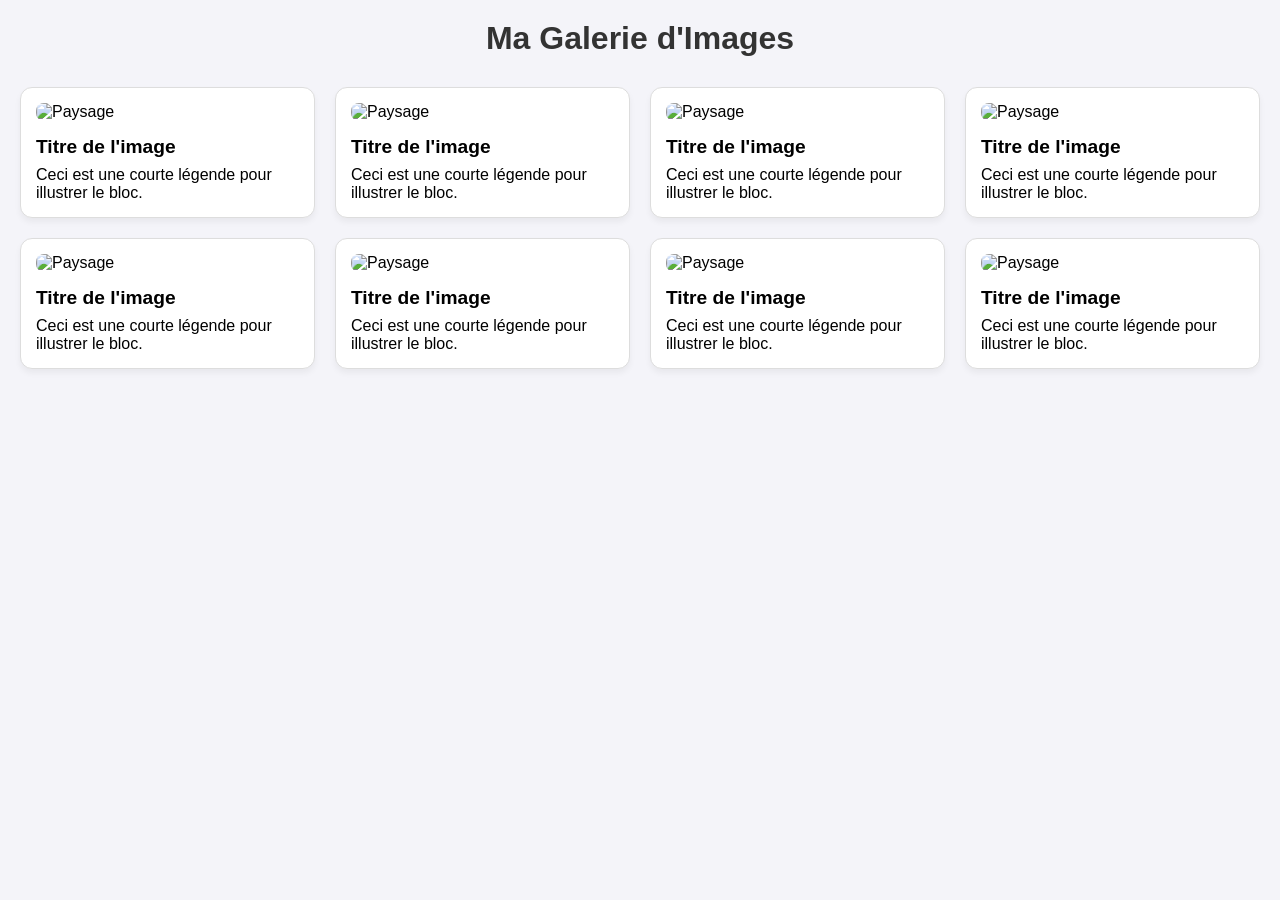
==== index.html @ 1eaf792f "Add files via upload" ====
<!DOCTYPE html>
<html lang="fr">
<head>
    <meta charset="UTF-8">
    <meta name="viewport" content="width=device-width, initial-scale=1.0">
    <title>Galerie Responsive Flexbox</title>
    <link rel="stylesheet" href="style.css">
</head>
<body>

    <header>
        <h1>Ma Galerie d'Images</h1>
    </header>

    <main class="gallery-container">
        <article class="card">
            <img src="https://picsum.photos/400/250?random=1" alt="Paysage">
            <div class="card-content">
                <h3>Titre de l'image</h3>
                <p>Ceci est une courte légende pour illustrer le bloc.</p>
            </div>
        </article>

        <article class="card">
            <img src="https://picsum.photos/400/250?random=2" alt="Paysage">
            <div class="card-content">
                <h3>Titre de l'image</h3>
                <p>Ceci est une courte légende pour illustrer le bloc.</p>
            </div>
        </article>

        <article class="card">
            <img src="https://picsum.photos/400/250?random=3" alt="Paysage">
            <div class="card-content">
                <h3>Titre de l'image</h3>
                <p>Ceci est une courte légende pour illustrer le bloc.</p>
            </div>
        </article>
        
        <article class="card">
            <img src="https://picsum.photos/400/250?random=4" alt="Paysage">
            <div class="card-content">
                <h3>Titre de l'image</h3>
                <p>Ceci est une courte légende pour illustrer le bloc.</p>
            </div>
        </article>

        <article class="card">
            <img src="https://picsum.photos/400/250?random=5" alt="Paysage">
            <div class="card-content">
                <h3>Titre de l'image</h3>
                <p>Ceci est une courte légende pour illustrer le bloc.</p>
            </div>
        </article>

        <article class="card">
            <img src="https://picsum.photos/400/250?random=6" alt="Paysage">
            <div class="card-content">
                <h3>Titre de l'image</h3>
                <p>Ceci est une courte légende pour illustrer le bloc.</p>
            </div>
        </article>

        <article class="card">
            <img src="https://picsum.photos/400/250?random=7" alt="Paysage">
            <div class="card-content">
                <h3>Titre de l'image</h3>
                <p>Ceci est une courte légende pour illustrer le bloc.</p>
            </div>
        </article>

        <article class="card">
            <img src="https://picsum.photos/400/250?random=8" alt="Paysage">
            <div class="card-content">
                <h3>Titre de l'image</h3>
                <p>Ceci est une courte légende pour illustrer le bloc.</p>
            </div>
        </article>
    </main>

</body>
</html>
---- style.css ----
/* Reset de base */
* {
    box-sizing: border-box;
    margin: 0;
    padding: 0;
}

body {
    font-family: 'Segoe UI', Tahoma, Geneva, Verdana, sans-serif;
    background-color: #f4f4f9;
    padding: 20px;
}

header h1 {
    text-align: center;
    margin-bottom: 30px;
    color: #333;
}

/* Container Flexbox */
.gallery-container {
    display: flex;
    flex-wrap: wrap;
    gap: 20px; /* Espace régulier entre les blocs */
    justify-content: center;
}

/* Style de la carte */
.card {
    background-color: white;
    border: 1px solid #ddd;
    border-radius: 12px;
    overflow: hidden; /* Pour que l'image respecte les coins arrondis */
    padding: 15px;
    display: flex;
    flex-direction: column;
    box-shadow: 0 4px 6px rgba(0,0,0,0.05);
}

.card img {
    width: 100%; /* L'image prend toute la largeur */
    height: auto;
    border-radius: 8px; /* Optionnel : arrondi aussi l'image interne */
}

.card-content {
    padding-top: 15px;
}

.card-content h3 {
    margin-bottom: 8px;
    font-size: 1.2rem;
}

/* --- RESPONSIVE --- */

/* Mobile (1 colonne par défaut) */
.card {
    flex: 1 1 100%;
}

/* Tablette (2 colonnes) */
@media (min-width: 600px) {
    .card {
        flex: 1 1 calc(50% - 20px); /* 50% moins le gap */
    }
}

/* Desktop (4 colonnes) */
@media (min-width: 1024px) {
    .card {
        flex: 1 1 calc(25% - 20px); /* 25% moins le gap */
    }
}
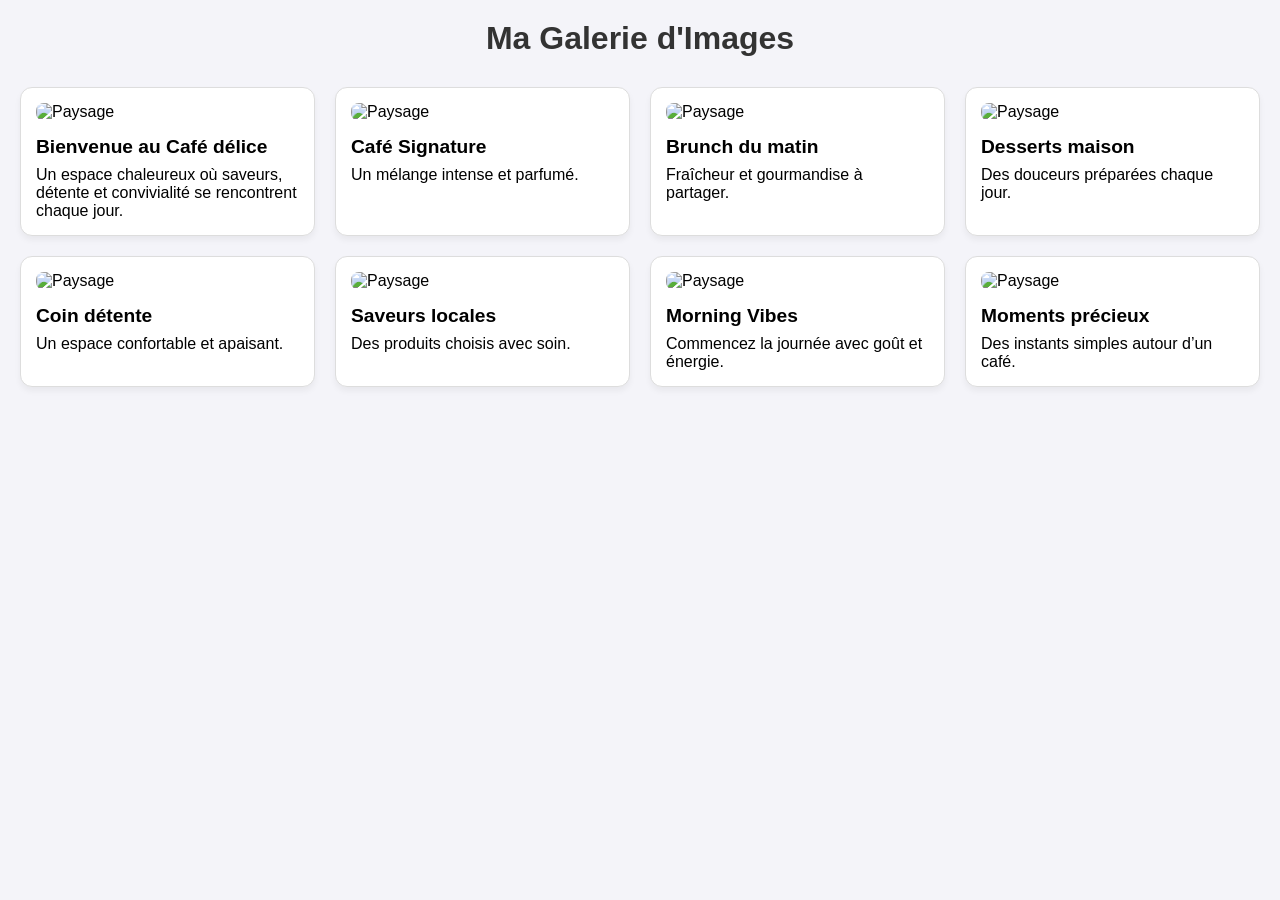
==== commit cfee3e52: "Add files via upload" ====
--- a/index.html
+++ b/index.html
@@ -14,66 +14,66 @@
 
     <main class="gallery-container">
         <article class="card">
-            <img src="https://picsum.photos/400/250?random=1" alt="Paysage">
+            <img src="cebe2c2ff3d949cc9763d69b02c91099.jpg" alt="Paysage">
             <div class="card-content">
-                <h3>Titre de l'image</h3>
-                <p>Ceci est une courte légende pour illustrer le bloc.</p>
+                <h3>Bienvenue au Café délice</h3>
+                <p>Un espace chaleureux où saveurs, détente et convivialité se rencontrent chaque jour.</p>
             </div>
         </article>
 
         <article class="card">
-            <img src="https://picsum.photos/400/250?random=2" alt="Paysage">
+            <img src="27c0f230490190189e56e52523512076.jpg" alt="Paysage">
             <div class="card-content">
-                <h3>Titre de l'image</h3>
-                <p>Ceci est une courte légende pour illustrer le bloc.</p>
+                <h3>Café Signature</h3>
+                <p>Un mélange intense et parfumé.</p>
             </div>
         </article>
 
         <article class="card">
-            <img src="https://picsum.photos/400/250?random=3" alt="Paysage">
+            <img src="cd1ae4b35ab9dd8932d9d96f1fd3e2cd.jpg" alt="Paysage">
             <div class="card-content">
-                <h3>Titre de l'image</h3>
-                <p>Ceci est une courte légende pour illustrer le bloc.</p>
+                <h3>Brunch du matin</h3>
+                <p>Fraîcheur et gourmandise à partager.</p>
             </div>
         </article>
         
         <article class="card">
-            <img src="https://picsum.photos/400/250?random=4" alt="Paysage">
+            <img src="50870b77b0ab6ed969a9a43b2d4ddfbc.jpg" alt="Paysage">
             <div class="card-content">
-                <h3>Titre de l'image</h3>
-                <p>Ceci est une courte légende pour illustrer le bloc.</p>
+                <h3>Desserts maison</h3>
+                <p>Des douceurs préparées chaque jour.</p>
             </div>
         </article>
 
         <article class="card">
-            <img src="https://picsum.photos/400/250?random=5" alt="Paysage">
+            <img src="f40eceb2cea0883652255102a28a519c.jpg" alt="Paysage">
             <div class="card-content">
-                <h3>Titre de l'image</h3>
-                <p>Ceci est une courte légende pour illustrer le bloc.</p>
+                <h3>Coin détente</h3>
+                <p>Un espace confortable et apaisant.</p>
             </div>
         </article>
 
         <article class="card">
-            <img src="https://picsum.photos/400/250?random=6" alt="Paysage">
+            <img src="7fd5bb5cdc861b4b044b6e9770d66fb8.jpg" alt="Paysage">
             <div class="card-content">
-                <h3>Titre de l'image</h3>
-                <p>Ceci est une courte légende pour illustrer le bloc.</p>
+                <h3>Saveurs locales</h3>
+                <p>Des produits choisis avec soin.</p>
             </div>
         </article>
 
         <article class="card">
-            <img src="https://picsum.photos/400/250?random=7" alt="Paysage">
+            <img src="92a3cece2107d5a8b3886a2480f1a498.jpg" alt="Paysage">
             <div class="card-content">
-                <h3>Titre de l'image</h3>
-                <p>Ceci est une courte légende pour illustrer le bloc.</p>
+                <h3>Morning Vibes</h3>
+                <p>Commencez la journée avec goût et énergie.</p>
             </div>
         </article>
 
         <article class="card">
-            <img src="https://picsum.photos/400/250?random=8" alt="Paysage">
+            <img src="8152663307d3d3aef8092f6d43b7d429.jpg" alt="Paysage">
             <div class="card-content">
-                <h3>Titre de l'image</h3>
-                <p>Ceci est une courte légende pour illustrer le bloc.</p>
+                <h3>Moments précieux</h3>
+                <p>Des instants simples autour d’un café.</p>
             </div>
         </article>
     </main>
